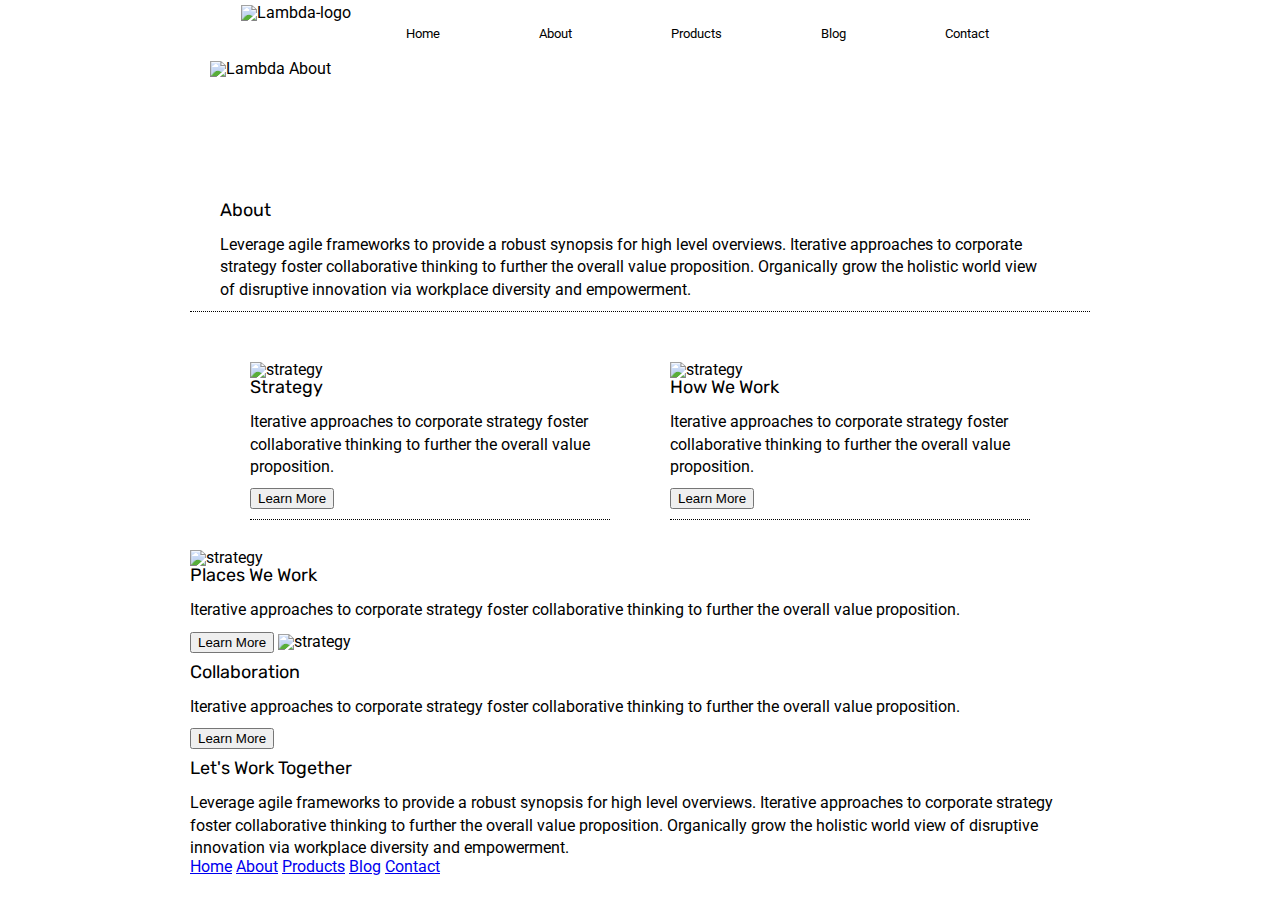
==== about.html @ 79100c25 "finished the top part of the about page" ====
<!doctype html>

<html lang="en">

<head>
    <meta charset="utf-8">

    <title>Sprint Challenge - About</title>

    <link href="https://fonts.googleapis.com/css?family=Roboto|Rubik" rel="stylesheet">
    <link rel="stylesheet" href="css/about.css">

</head>

<body>
    <div class="container">

        <header>

            <div class="nav-bar">

                <img src="img/lambda-black.png" class="lambda-logo" alt="Lambda-logo">

                <nav class="nav-2">
                    <a href="index.html">Home</a>
                    <a href="about.html">About</a>
                    <a href="#">Products</a>
                    <a href="#">Blog</a>
                    <a href="#">Contact</a>

                </nav>

                <img src="img/jumbo-about.png" class="lambda-about" alt="Lambda About">

            </div>

            <div class="top-heading">

                <h2>About</h2>
                <p> Leverage agile frameworks to provide a robust synopsis for high level overviews. Iterative approaches to corporate strategy foster collaborative thinking to further the overall value proposition. Organically grow the holistic world view
                    of disruptive innovation via workplace diversity and empowerment.</p>
            </div>
        </header>
        <div class="middle-top">

            <div class="mid-1">
                <img src="img/about-plan.png" alt="strategy">
                <h2>Strategy</h2>
                <p>Iterative approaches to corporate strategy foster collaborative thinking to further the overall value proposition. </p>
                <button> Learn More </button>
            </div>

            <div class="mid-1">
                <img src="img/about-working.png" alt="strategy">
                <h2>How We Work</h2>
                <p>Iterative approaches to corporate strategy foster collaborative thinking to further the overall value proposition. </P>
                <button>Learn More</button>
            </div>
        </div>

        <div class="middle-bottom">

            <img src="img/about-office.png" alt="strategy">
            <h2>Places We Work</h2>
            <p>Iterative approaches to corporate strategy foster collaborative thinking to further the overall value proposition.</p>
            <button> Learn More </button>

            <img src="img/about-meeting.png" alt="strategy">
            <h2>Collaboration </h2>
            <p> Iterative approaches to corporate strategy foster collaborative thinking to further the overall value proposition. </p>
            <button> Learn More </button>


        </div>
        <footer>

            <h2>Let's Work Together </h2>
            <p> Leverage agile frameworks to provide a robust synopsis for high level overviews. Iterative approaches to corporate strategy foster collaborative thinking to further the overall value proposition. Organically grow the holistic world view of
                disruptive innovation via workplace diversity and empowerment. </p>
            <nav>
                <a href="index.html">Home</a>
                <a href="#">About</a>
                <a href="#">Products</a>
                <a href="#">Blog</a>
                <a href="#">Contact</a>
            </nav>
        </footer>
    </div>
    <!-- container -->
</body>

</html>
---- css/about.css ----
/* http://meyerweb.com/eric/tools/css/reset/ 
   v2.0 | 20110126
   License: none (public domain)
*/
                    
                    html,
                    body,
                    div,
                    span,
                    applet,
                    object,
                    iframe,
                    h1,
                    h2,
                    h3,
                    h4,
                    h5,
                    h6,
                    p,
                    blockquote,
                    pre,
                    a,
                    abbr,
                    acronym,
                    address,
                    big,
                    cite,
                    code,
                    del,
                    dfn,
                    em,
                    img,
                    ins,
                    kbd,
                    q,
                    s,
                    samp,
                    small,
                    strike,
                    strong,
                    sub,
                    sup,
                    tt,
                    var,
                    b,
                    u,
                    i,
                    center,
                    dl,
                    dt,
                    dd,
                    ol,
                    ul,
                    li,
                    fieldset,
                    form,
                    label,
                    legend,
                    table,
                    caption,
                    tbody,
                    tfoot,
                    thead,
                    tr,
                    th,
                    td,
                    article,
                    aside,
                    canvas,
                    details,
                    embed,
                    figure,
                    figcaption,
                    footer,
                    header,
                    hgroup,
                    menu,
                    nav,
                    output,
                    ruby,
                    section,
                    summary,
                    time,
                    mark,
                    audio,
                    video {
                        margin: 0;
                        padding: 0;
                        border: 0;
                        font-size: 100%;
                        font: inherit;
                        vertical-align: baseline;
                    }
                    /* HTML5 display-role reset for older browsers */
                    
                    article,
                    aside,
                    details,
                    figcaption,
                    figure,
                    footer,
                    header,
                    hgroup,
                    menu,
                    nav,
                    section {
                        display: block;
                    }
                    
                    body {
                        line-height: 1;
                    }
                    
                    ol,
                    ul {
                        list-style: none;
                    }
                    
                    blockquote,
                    q {
                        quotes: none;
                    }
                    
                    blockquote:before,
                    blockquote:after,
                    q:before,
                    q:after {
                        content: '';
                        content: none;
                    }
                    
                    table {
                        border-collapse: collapse;
                        border-spacing: 0;
                    }
                    
                    * {
                        box-sizing: border-box;
                    }
                    
                    html,
                    body {
                        height: 100%;
                        font-family: 'Roboto', sans-serif;
                    }
                    
                    h1,
                    h2,
                    h3,
                    h4,
                    h5 {
                        font-size: 18px;
                        margin-bottom: 15px;
                        font-family: 'Rubik', sans-serif;
                    }
                    
                    p {
                        line-height: 1.4;
                    }
                    
                    .container {
                        width: 900px;
                        margin: 0 auto;
                    }
                    
                    .nav-bar {
                        display: flex;
                        flex-flow: row wrap;
                        justify-content: center;
                    }
                    
                    .lambda-logo {
                        padding-top: 5px;
                        padding-right: 55px;
                    }
                    
                    .nav-2 {
                        word-spacing: 95px;
                        padding-top: 25px;
                        padding-right: 50px;
                    }
                    
                    .nav-2 a {
                        text-decoration: none;
                        color: black;
                        font-size: 13px;
                    }
                    
                    .lambda-about {
                        width: 100%;
                        height: 120px;
                        margin: 20px;
                    }
                    
                    .top-heading {
                        width: 95%;
                        padding-left: 30px;
                        margin-bottom: 10px;
                    }
                    
                    header {
                        margin-bottom: 20px;
                        border-bottom: 1px dotted black;
                    }
                    
                    .middle-top {
                        display: flex;
                        flex-flow: row wrap;
                        justify-content: center;
                    }
                    
                    .mid-1 {
                        width: 40%;
                        margin: 30px;
                        border-bottom: 1px dotted black;
                    }
                    
                    button {
                        margin-top: 10px;
                        margin-bottom: 10px;
                    }
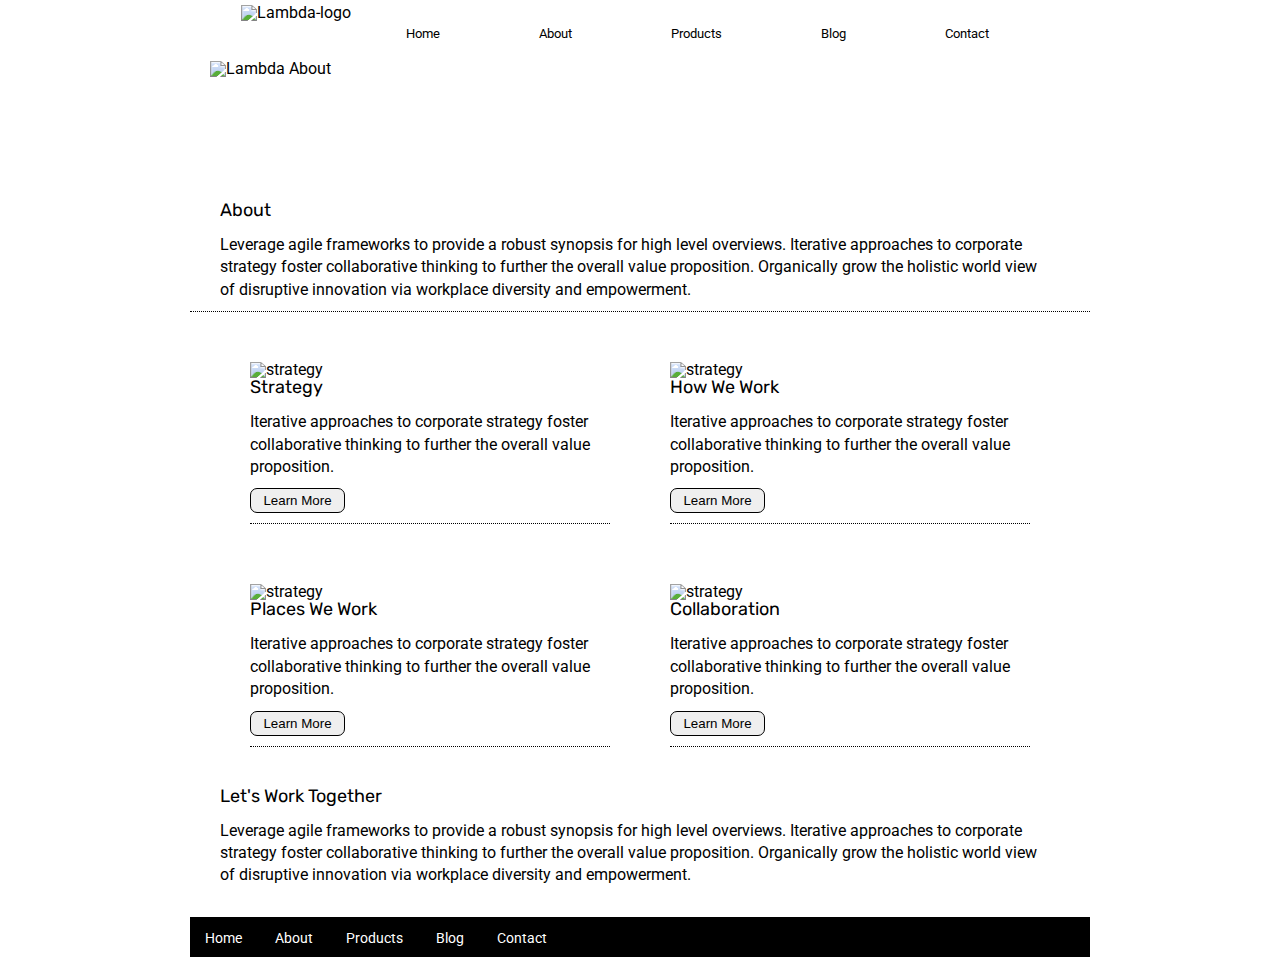
==== commit 7a6d577a: "finished the layout of about page and the CSS" ====
--- a/about.html
+++ b/about.html
@@ -60,30 +60,36 @@
 
         <div class="middle-bottom">
 
-            <img src="img/about-office.png" alt="strategy">
-            <h2>Places We Work</h2>
-            <p>Iterative approaches to corporate strategy foster collaborative thinking to further the overall value proposition.</p>
-            <button> Learn More </button>
-
-            <img src="img/about-meeting.png" alt="strategy">
-            <h2>Collaboration </h2>
-            <p> Iterative approaches to corporate strategy foster collaborative thinking to further the overall value proposition. </p>
-            <button> Learn More </button>
-
+            <div class="mid-2">
+                <img src="img/about-office.png" alt="strategy">
+                <h2>Places We Work</h2>
+                <p>Iterative approaches to corporate strategy foster collaborative thinking to further the overall value proposition.
+                </p>
+                <button> Learn More </button>
+            </div>
+            <div class="mid-2">
+                <img src="img/about-meeting.png" alt="strategy">
+                <h2>Collaboration </h2>
+                <p> Iterative approaches to corporate strategy foster collaborative thinking to further the overall value proposition. </p>
+                <button> Learn More </button>
+            </div>
 
         </div>
         <footer>
-
-            <h2>Let's Work Together </h2>
-            <p> Leverage agile frameworks to provide a robust synopsis for high level overviews. Iterative approaches to corporate strategy foster collaborative thinking to further the overall value proposition. Organically grow the holistic world view of
-                disruptive innovation via workplace diversity and empowerment. </p>
-            <nav>
-                <a href="index.html">Home</a>
-                <a href="#">About</a>
-                <a href="#">Products</a>
-                <a href="#">Blog</a>
-                <a href="#">Contact</a>
-            </nav>
+            <div class="footer-head">
+                <h2>Let's Work Together </h2>
+                <p> Leverage agile frameworks to provide a robust synopsis for high level overviews. Iterative approaches to corporate strategy foster collaborative thinking to further the overall value proposition. Organically grow the holistic world view
+                    of disruptive innovation via workplace diversity and empowerment. </p>
+            </div>
+            <div class="btm-nav">
+                <nav>
+                    <a href="index.html">Home</a>
+                    <a href="#">About</a>
+                    <a href="#">Products</a>
+                    <a href="#">Blog</a>
+                    <a href="#">Contact</a>
+                </nav>
+            </div>
         </footer>
     </div>
     <!-- container -->
--- a/css/about.css
+++ b/css/about.css
@@ -1,221 +1,260 @@
-                    /* http://meyerweb.com/eric/tools/css/reset/ 
-   v2.0 | 20110126
-   License: none (public domain)
+/* http://meyerweb.com/eric/tools/css/reset/ 
+v2.0 | 20110126
+License: none (public domain)
 */
-                    
-                    html,
-                    body,
-                    div,
-                    span,
-                    applet,
-                    object,
-                    iframe,
-                    h1,
-                    h2,
-                    h3,
-                    h4,
-                    h5,
-                    h6,
-                    p,
-                    blockquote,
-                    pre,
-                    a,
-                    abbr,
-                    acronym,
-                    address,
-                    big,
-                    cite,
-                    code,
-                    del,
-                    dfn,
-                    em,
-                    img,
-                    ins,
-                    kbd,
-                    q,
-                    s,
-                    samp,
-                    small,
-                    strike,
-                    strong,
-                    sub,
-                    sup,
-                    tt,
-                    var,
-                    b,
-                    u,
-                    i,
-                    center,
-                    dl,
-                    dt,
-                    dd,
-                    ol,
-                    ul,
-                    li,
-                    fieldset,
-                    form,
-                    label,
-                    legend,
-                    table,
-                    caption,
-                    tbody,
-                    tfoot,
-                    thead,
-                    tr,
-                    th,
-                    td,
-                    article,
-                    aside,
-                    canvas,
-                    details,
-                    embed,
-                    figure,
-                    figcaption,
-                    footer,
-                    header,
-                    hgroup,
-                    menu,
-                    nav,
-                    output,
-                    ruby,
-                    section,
-                    summary,
-                    time,
-                    mark,
-                    audio,
-                    video {
-                        margin: 0;
-                        padding: 0;
-                        border: 0;
-                        font-size: 100%;
-                        font: inherit;
-                        vertical-align: baseline;
-                    }
-                    /* HTML5 display-role reset for older browsers */
-                    
-                    article,
-                    aside,
-                    details,
-                    figcaption,
-                    figure,
-                    footer,
-                    header,
-                    hgroup,
-                    menu,
-                    nav,
-                    section {
-                        display: block;
-                    }
-                    
-                    body {
-                        line-height: 1;
-                    }
-                    
-                    ol,
-                    ul {
-                        list-style: none;
-                    }
-                    
-                    blockquote,
-                    q {
-                        quotes: none;
-                    }
-                    
-                    blockquote:before,
-                    blockquote:after,
-                    q:before,
-                    q:after {
-                        content: '';
-                        content: none;
-                    }
-                    
-                    table {
-                        border-collapse: collapse;
-                        border-spacing: 0;
-                    }
-                    
-                    * {
-                        box-sizing: border-box;
-                    }
-                    
-                    html,
-                    body {
-                        height: 100%;
-                        font-family: 'Roboto', sans-serif;
-                    }
-                    
-                    h1,
-                    h2,
-                    h3,
-                    h4,
-                    h5 {
-                        font-size: 18px;
-                        margin-bottom: 15px;
-                        font-family: 'Rubik', sans-serif;
-                    }
-                    
-                    p {
-                        line-height: 1.4;
-                    }
-                    
-                    .container {
-                        width: 900px;
-                        margin: 0 auto;
-                    }
-                    
-                    .nav-bar {
-                        display: flex;
-                        flex-flow: row wrap;
-                        justify-content: center;
-                    }
-                    
-                    .lambda-logo {
-                        padding-top: 5px;
-                        padding-right: 55px;
-                    }
-                    
-                    .nav-2 {
-                        word-spacing: 95px;
-                        padding-top: 25px;
-                        padding-right: 50px;
-                    }
-                    
-                    .nav-2 a {
-                        text-decoration: none;
-                        color: black;
-                        font-size: 13px;
-                    }
-                    
-                    .lambda-about {
-                        width: 100%;
-                        height: 120px;
-                        margin: 20px;
-                    }
-                    
-                    .top-heading {
-                        width: 95%;
-                        padding-left: 30px;
-                        margin-bottom: 10px;
-                    }
-                    
-                    header {
-                        margin-bottom: 20px;
-                        border-bottom: 1px dotted black;
-                    }
-                    
-                    .middle-top {
-                        display: flex;
-                        flex-flow: row wrap;
-                        justify-content: center;
-                    }
-                    
-                    .mid-1 {
-                        width: 40%;
-                        margin: 30px;
-                        border-bottom: 1px dotted black;
-                    }
-                    
-                    button {
-                        margin-top: 10px;
-                        margin-bottom: 10px;
-                    }+
+html,
+body,
+div,
+span,
+applet,
+object,
+iframe,
+h1,
+h2,
+h3,
+h4,
+h5,
+h6,
+p,
+blockquote,
+pre,
+a,
+abbr,
+acronym,
+address,
+big,
+cite,
+code,
+del,
+dfn,
+em,
+img,
+ins,
+kbd,
+q,
+s,
+samp,
+small,
+strike,
+strong,
+sub,
+sup,
+tt,
+var,
+b,
+u,
+i,
+center,
+dl,
+dt,
+dd,
+ol,
+ul,
+li,
+fieldset,
+form,
+label,
+legend,
+table,
+caption,
+tbody,
+tfoot,
+thead,
+tr,
+th,
+td,
+article,
+aside,
+canvas,
+details,
+embed,
+figure,
+figcaption,
+footer,
+header,
+hgroup,
+menu,
+nav,
+output,
+ruby,
+section,
+summary,
+time,
+mark,
+audio,
+video {
+    margin: 0;
+    padding: 0;
+    border: 0;
+    font-size: 100%;
+    font: inherit;
+    vertical-align: baseline;
+}
+
+
+/* HTML5 display-role reset for older browsers */
+
+article,
+aside,
+details,
+figcaption,
+figure,
+footer,
+header,
+hgroup,
+menu,
+nav,
+section {
+    display: block;
+}
+
+body {
+    line-height: 1;
+}
+
+ol,
+ul {
+    list-style: none;
+}
+
+blockquote,
+q {
+    quotes: none;
+}
+
+blockquote:before,
+blockquote:after,
+q:before,
+q:after {
+    content: '';
+    content: none;
+}
+
+table {
+    border-collapse: collapse;
+    border-spacing: 0;
+}
+
+* {
+    box-sizing: border-box;
+}
+
+html,
+body {
+    height: 100%;
+    font-family: 'Roboto', sans-serif;
+}
+
+h1,
+h2,
+h3,
+h4,
+h5 {
+    font-size: 18px;
+    margin-bottom: 15px;
+    font-family: 'Rubik', sans-serif;
+}
+
+p {
+    line-height: 1.4;
+}
+
+.container {
+    width: 900px;
+    margin: 0 auto;
+}
+
+.nav-bar {
+    display: flex;
+    flex-flow: row wrap;
+    justify-content: center;
+}
+
+.lambda-logo {
+    padding-top: 5px;
+    padding-right: 55px;
+}
+
+.nav-2 {
+    word-spacing: 95px;
+    padding-top: 25px;
+    padding-right: 50px;
+}
+
+.nav-2 a {
+    text-decoration: none;
+    color: black;
+    font-size: 13px;
+}
+
+.lambda-about {
+    width: 100%;
+    height: 120px;
+    margin: 20px;
+}
+
+.top-heading {
+    width: 95%;
+    padding-left: 30px;
+    margin-bottom: 10px;
+}
+
+header {
+    margin-bottom: 20px;
+    border-bottom: 1px dotted black;
+}
+
+.middle-top {
+    display: flex;
+    flex-flow: row wrap;
+    justify-content: center;
+}
+
+.mid-1 {
+    width: 40%;
+    margin: 30px;
+    border-bottom: 1px dotted black;
+}
+
+button {
+    margin-top: 10px;
+    margin-bottom: 10px;
+    border-radius: 7px;
+    border: 1px solid black;
+    height: 25px;
+    width: 95px;
+}
+
+.middle-bottom {
+    display: flex;
+    flex-flow: row wrap;
+    justify-content: center;
+}
+
+.mid-2 {
+    width: 40%;
+    margin: 30px;
+    border-bottom: 1px dotted black;
+}
+
+.footer-head {
+    width: 95%;
+    padding-left: 30px;
+    margin-top: 10px;
+}
+
+.btm-nav {
+    background-color: black;
+    word-spacing: 30px;
+    font-size: 14px;
+    height: 40px;
+    margin-top: 30px;
+    padding-top: 14px;
+    padding-left: 15px;
+}
+
+.btm-nav a {
+    text-decoration: none;
+    color: white;
+}